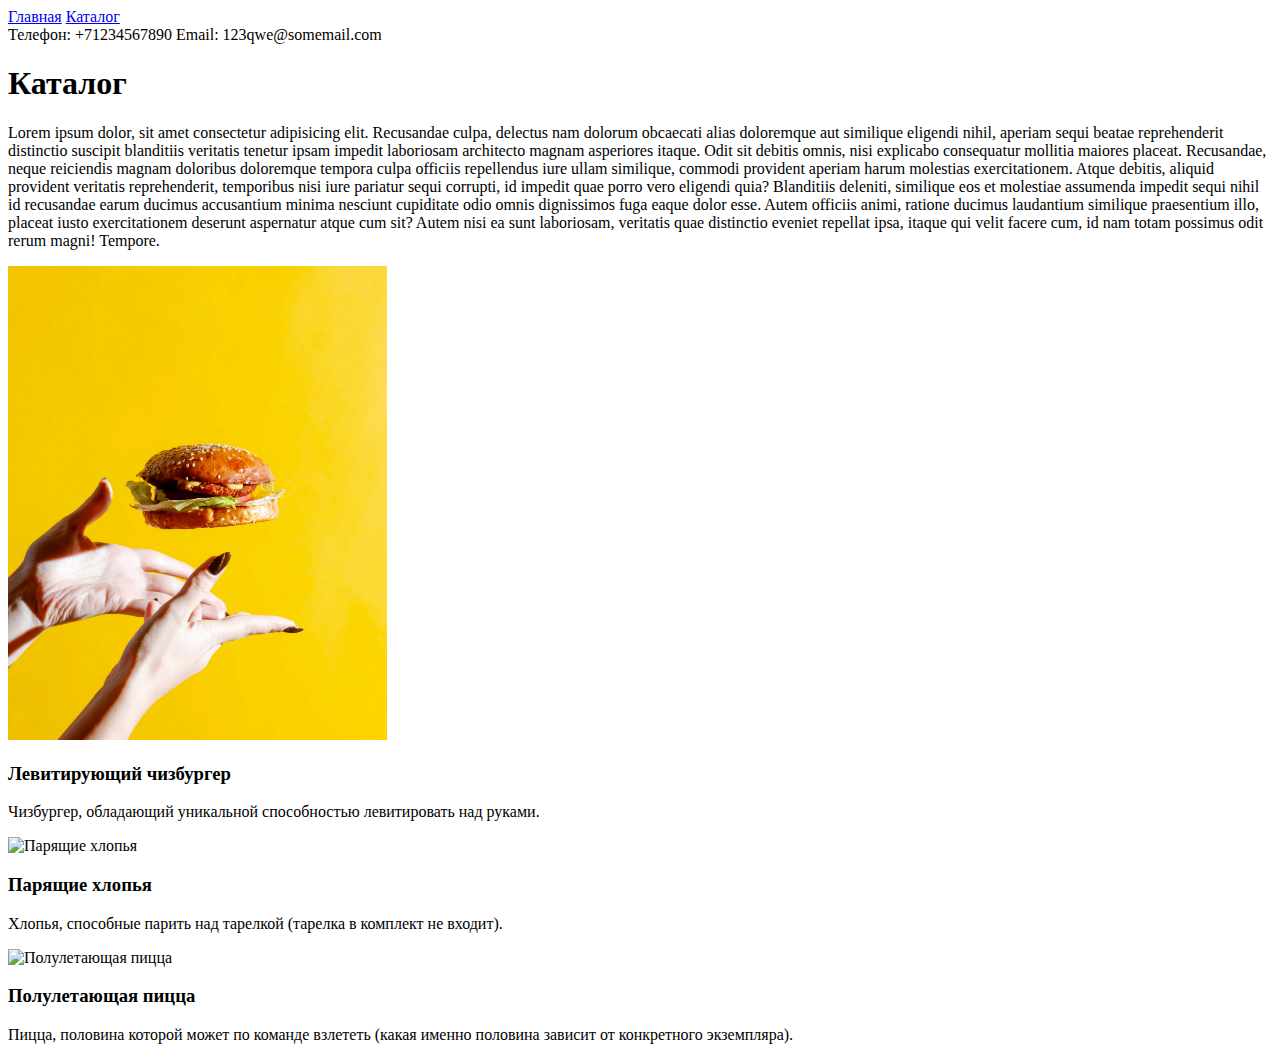
==== Homework1/catalog/catalog.html @ d6c6346a "Initial commit. Homework done." ====
<!DOCTYPE html>
<html lang="ru">

<head>
    <meta charset="UTF-8">
    <meta name="viewport" content="width=device-width, initial-scale=1.0">
    <title>Каталог</title>
</head>

<body>
    <div id="menu">
        <a href="../index.html">Главная</a>
        <a href="../catalog/catalog.html">Каталог</a>
        <div id="contacts">
            <span id="phone">
                Телефон: +71234567890
            </span>
            <span id="email">
                Email: 123qwe@somemail.com
            </span>
        </div>
    </div>
    <h1>Каталог</h1>
    <p>Lorem ipsum dolor, sit amet consectetur adipisicing elit. Recusandae culpa, delectus nam dolorum obcaecati alias
        doloremque aut similique eligendi nihil, aperiam sequi beatae reprehenderit distinctio suscipit blanditiis
        veritatis tenetur ipsam impedit
        laboriosam architecto magnam asperiores itaque. Odit sit debitis omnis, nisi explicabo consequatur mollitia
        maiores placeat. Recusandae, neque reiciendis magnam doloribus doloremque tempora culpa officiis repellendus
        iure ullam similique, commodi
        provident aperiam harum molestias exercitationem. Atque debitis, aliquid provident veritatis reprehenderit,
        temporibus nisi iure pariatur sequi corrupti, id impedit quae porro vero eligendi quia? Blanditiis deleniti,
        similique eos et molestiae
        assumenda impedit sequi nihil id recusandae earum ducimus accusantium minima nesciunt cupiditate odio omnis
        dignissimos fuga eaque dolor esse. Autem officiis animi, ratione ducimus laudantium similique praesentium illo,
        placeat iusto exercitationem
        deserunt aspernatur atque cum sit? Autem nisi ea sunt laboriosam, veritatis quae distinctio eveniet repellat
        ipsa, itaque qui velit facere cum, id nam totam possimus odit rerum magni! Tempore.</p>
    <div class="product">
        <img src="../img/cheeseburger-with-bun-topped-with-sesame.jpg" alt="Левитирующий чизбургер" width="30%">
        <h3>Левитирующий чизбургер</h3>
        <p>Чизбургер, обладающий уникальной способностью левитировать над руками.</p>
    </div>
    <div class="product">
        <img src="../img/falling-granola-bowl-healthy-breakfast-ingredients-flying-food-purple-background-still-life-copy-space.jpg"
            alt="Парящие хлопья" width="30%">
        <h3>Парящие хлопья</h3>
        <p>Хлопья, способные парить над тарелкой (тарелка в комплект не входит).</p>
    </div>
    <div class="product">
        <img src="../img/side-view-pizza-with-pepper-tomato-pizza-slices-board-cookware.jpg" alt="Полулетающая пицца" width="30%">
        <h3>Полулетающая пицца</h3>
        <p>Пицца, половина которой может по команде взлететь (какая именно половина зависит от конкретного экземпляра).
        </p>
    </div>
</body>
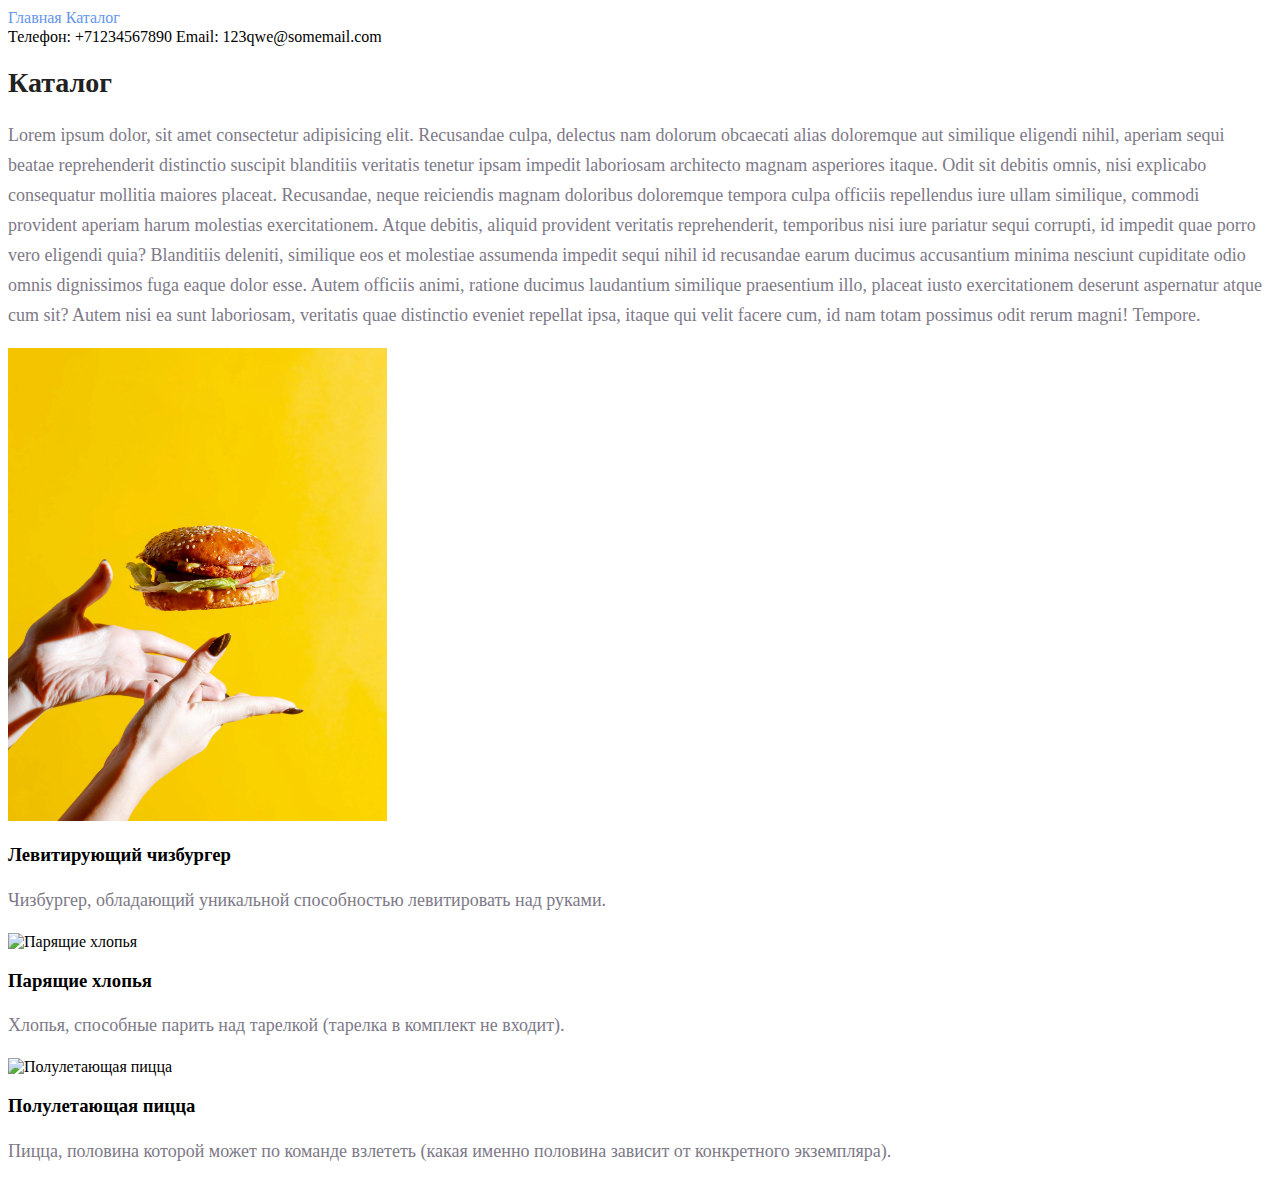
==== commit 6981fe33: "Second homework done." ====
--- a/Homework1/catalog/catalog.html
+++ b/Homework1/catalog/catalog.html
@@ -4,13 +4,14 @@
 <head>
     <meta charset="UTF-8">
     <meta name="viewport" content="width=device-width, initial-scale=1.0">
+    <link rel="stylesheet" type="text/css" href="../style.css">
     <title>Каталог</title>
 </head>
 
 <body>
     <div id="menu">
-        <a href="../index.html">Главная</a>
-        <a href="../catalog/catalog.html">Каталог</a>
+        <a href="../index.html" class="menulink">Главная</a>
+        <a href="../catalog/catalog.html" class="menulink">Каталог</a>
         <div id="contacts">
             <span id="phone">
                 Телефон: +71234567890
@@ -20,8 +21,8 @@
             </span>
         </div>
     </div>
-    <h1>Каталог</h1>
-    <p>Lorem ipsum dolor, sit amet consectetur adipisicing elit. Recusandae culpa, delectus nam dolorum obcaecati alias
+    <h1 class="heading">Каталог</h1>
+    <p class="paragraph">Lorem ipsum dolor, sit amet consectetur adipisicing elit. Recusandae culpa, delectus nam dolorum obcaecati alias
         doloremque aut similique eligendi nihil, aperiam sequi beatae reprehenderit distinctio suscipit blanditiis
         veritatis tenetur ipsam impedit
         laboriosam architecto magnam asperiores itaque. Odit sit debitis omnis, nisi explicabo consequatur mollitia
@@ -38,18 +39,19 @@
     <div class="product">
         <img src="../img/cheeseburger-with-bun-topped-with-sesame.jpg" alt="Левитирующий чизбургер" width="30%">
         <h3>Левитирующий чизбургер</h3>
-        <p>Чизбургер, обладающий уникальной способностью левитировать над руками.</p>
+        <p class="paragraph">Чизбургер, обладающий уникальной способностью левитировать над руками.</p>
     </div>
     <div class="product">
         <img src="../img/falling-granola-bowl-healthy-breakfast-ingredients-flying-food-purple-background-still-life-copy-space.jpg"
             alt="Парящие хлопья" width="30%">
         <h3>Парящие хлопья</h3>
-        <p>Хлопья, способные парить над тарелкой (тарелка в комплект не входит).</p>
+        <p class="paragraph">Хлопья, способные парить над тарелкой (тарелка в комплект не входит).</p>
     </div>
     <div class="product">
-        <img src="../img/side-view-pizza-with-pepper-tomato-pizza-slices-board-cookware.jpg" alt="Полулетающая пицца" width="30%">
+        <img src="../img/side-view-pizza-with-pepper-tomato-pizza-slices-board-cookware.jpg" alt="Полулетающая пицца"
+            width="30%">
         <h3>Полулетающая пицца</h3>
-        <p>Пицца, половина которой может по команде взлететь (какая именно половина зависит от конкретного экземпляра).
+        <p class="paragraph">Пицца, половина которой может по команде взлететь (какая именно половина зависит от конкретного экземпляра).
         </p>
     </div>
 </body>--- a/Homework1/style.css
+++ b/Homework1/style.css
@@ -0,0 +1,32 @@
+a {
+    text-decoration: none;
+}
+
+.menulink {
+    color: cornflowerblue;
+    font-size: 16px;
+    line-height: 20px;
+}
+
+.heading {
+    color: #222222;
+    font-size: 28px;
+    line-height: 36px;
+    font-weight: bold;
+}
+
+.paragraph {
+    font-style: normal;
+    font-weight: 300;
+    font-size: 18px;
+    line-height: 30px;
+    color: #7D7987
+}
+
+.heading2 {
+    color: coral;
+    font-style: normal;
+    font-weight: 700;
+    font-size: 36px;
+    line-height: 80px;
+}